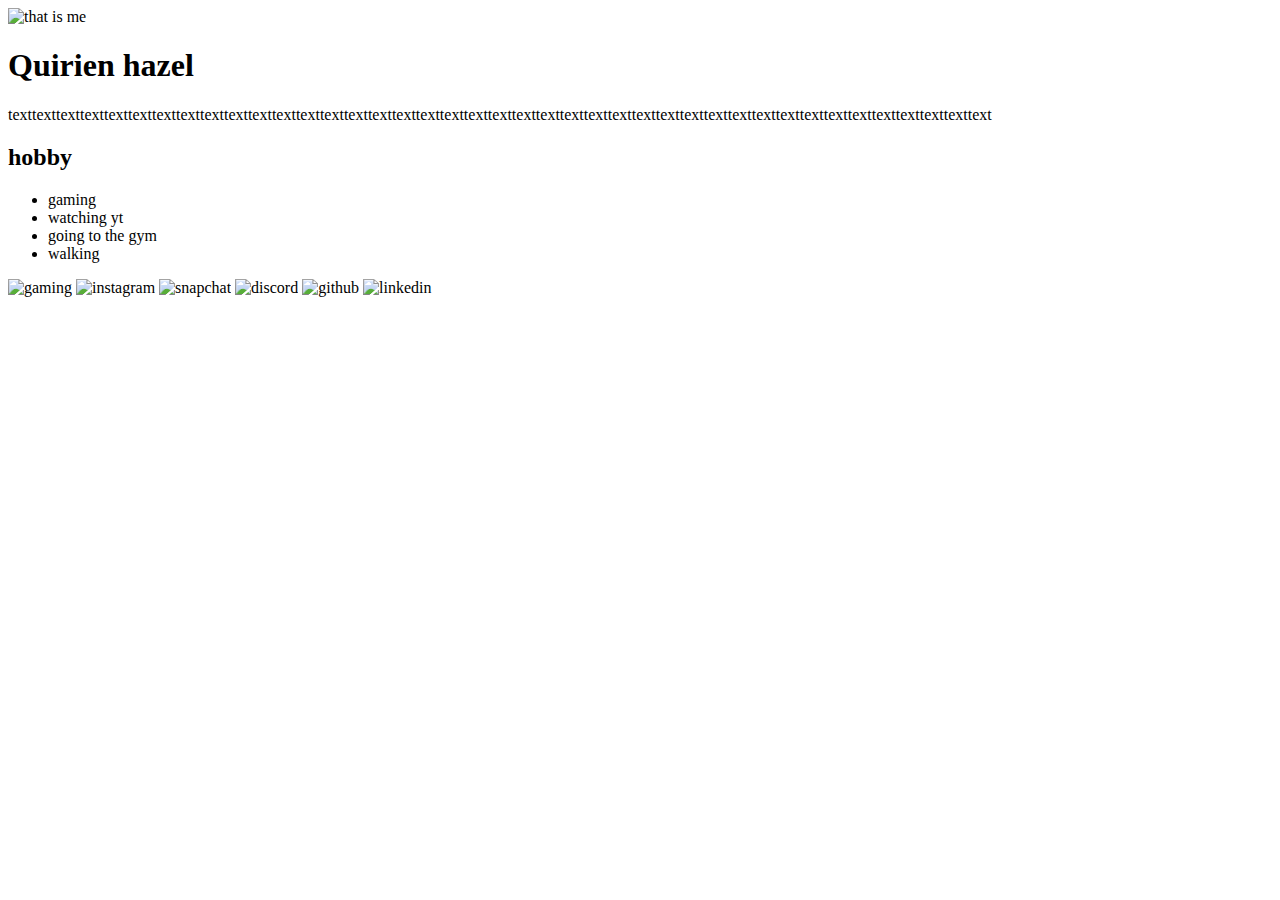
==== index.html @ a047a9c5 "Update index.html" ====
<!DOCTYPE html>
<html lang="en">
<head>
    <meta charset="UTF-8">
    <meta name="viewport" content="width=device-width, initial-scale=1.0">
    <title>my first webpage</title>
</head>
<body>
 <img src="img/image0.png" alt="that is me">
 <h1>Quirien hazel</h1>
 <p>texttexttexttexttexttexttexttexttexttexttexttexttexttexttexttexttexttexttexttexttexttexttexttexttexttexttexttexttexttexttexttexttexttexttexttexttexttexttexttexttext</p>
 <h2>hobby</h2>
 <ul>
    <li>gaming</li>
    <li>watching yt</li>
    <li>going to the gym</li>
    <li>walking</li>
</ul>
<img src="img/jpe gaming.jfif" alt="gaming">
<img src="" alt="instagram">
<img src="" alt="snapchat">
<img src="" alt="discord">
<img src="" alt="github">
<img src="" alt="linkedin">
</body>
</html>
</body>
</html>
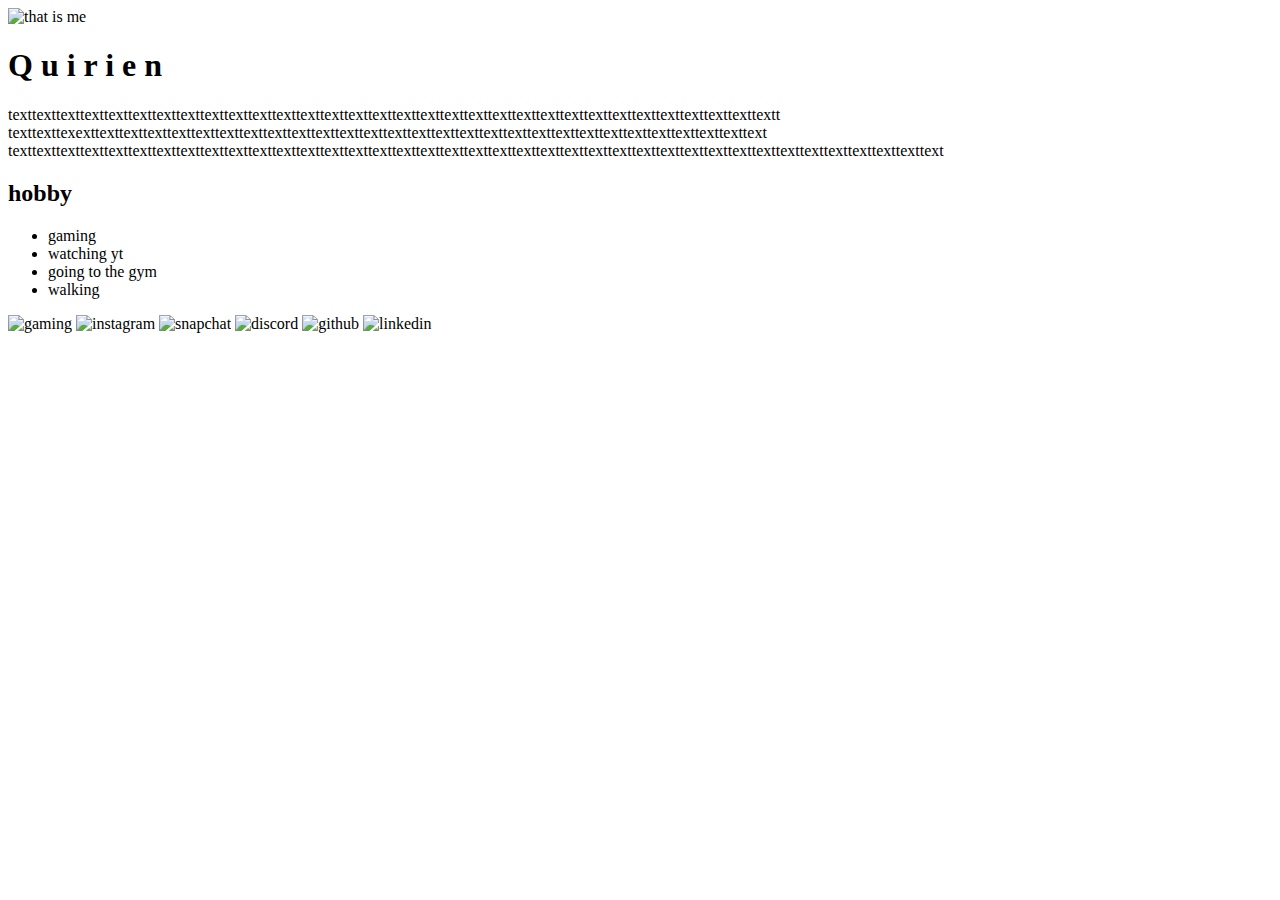
==== commit 5633638e: "Update index.html" ====
--- a/index.html
+++ b/index.html
@@ -4,11 +4,26 @@
     <meta charset="UTF-8">
     <meta name="viewport" content="width=device-width, initial-scale=1.0">
     <title>my first webpage</title>
+    <link rel="stylesheet" href="/style.css">
 </head>
 <body>
- <img src="img/image0.png" alt="that is me">
- <h1>Quirien hazel</h1>
- <p>texttexttexttexttexttexttexttexttexttexttexttexttexttexttexttexttexttexttexttexttexttexttexttexttexttexttexttexttexttexttexttexttexttexttexttexttexttexttexttexttext</p>
+ <img id="pfp" src="/img/image0.png" alt="that is me">
+ <div id=" introcontainter">
+ <h1> <span class="highlight1">Q </span> 
+    <span class="highlight2">u</span>
+    <span class="highlight3">i</span>
+    <span class="highlight4">r</span>
+    <span class="highlight5">i</span>
+    <span class="highlight6">e</span>
+    <span class="highlight7">n</span>
+
+</h1>
+ <p id="introtext">texttexttexttexttexttexttexttexttexttexttexttexttexttexttexttexttexttexttexttexttexttexttexttexttexttexttexttexttexttexttexttextt
+    texttexttexexttexttexttexttexttexttexttexttexttexttexttexttexttexttexttexttexttexttexttexttexttexttexttexttexttexttexttexttext
+    texttexttexttexttexttexttexttexttexttexttexttexttexttexttexttexttexttexttexttexttexttexttexttexttexttexttexttexttexttexttexttexttexttexttexttexttexttexttext
+ </p>
+ </div>
+ 
  <h2>hobby</h2>
  <ul>
     <li>gaming</li>
@@ -16,12 +31,13 @@
     <li>going to the gym</li>
     <li>walking</li>
 </ul>
-<img src="img/jpe gaming.jfif" alt="gaming">
-<img src="" alt="instagram">
-<img src="" alt="snapchat">
-<img src="" alt="discord">
-<img src="" alt="github">
-<img src="" alt="linkedin">
+<img src="/img/jpe gaming.jfif" alt="gaming">
+<img src="/img/insta.jpeg" alt="instagram">
+<img src="/img/snap.jpeg" alt="snapchat">
+<img src="/img/dis.jpeg" alt="discord">
+<img src="/img/git.jpeg" alt="github">
+<img src="/img/lind.jpeg" alt="linkedin">
+
 </body>
 </html>
 </body>
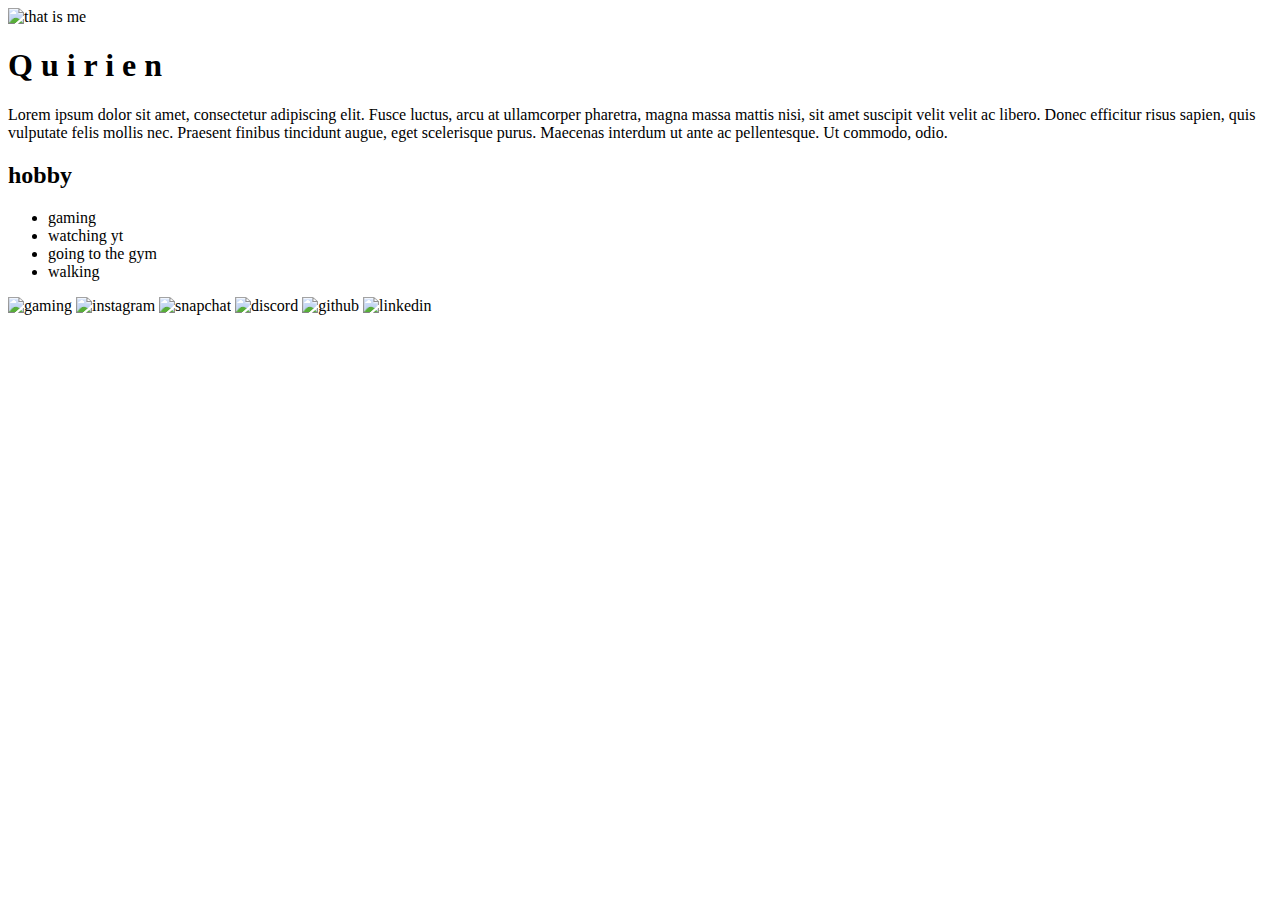
==== commit f30927b0: "Update index.html" ====
--- a/index.html
+++ b/index.html
@@ -18,18 +18,25 @@
     <span class="highlight7">n</span>
 
 </h1>
- <p id="introtext">texttexttexttexttexttexttexttexttexttexttexttexttexttexttexttexttexttexttexttexttexttexttexttexttexttexttexttexttexttexttexttextt
-    texttexttexexttexttexttexttexttexttexttexttexttexttexttexttexttexttexttexttexttexttexttexttexttexttexttexttexttexttexttexttext
-    texttexttexttexttexttexttexttexttexttexttexttexttexttexttexttexttexttexttexttexttexttexttexttexttexttexttexttexttexttexttexttexttexttexttexttexttexttexttext
+ <p id="introtext">Lorem ipsum dolor sit amet, consectetur adipiscing elit. Fusce luctus, arcu at ullamcorper pharetra, magna massa mattis nisi, sit amet suscipit velit velit ac libero. Donec efficitur risus sapien, 
+ quis vulputate felis mollis nec. Praesent finibus tincidunt augue, eget scelerisque purus. Maecenas 
+interdum ut ante ac pellentesque. Ut commodo, odio.
  </p>
  </div>
+
+
+ <div class="reset" > </div>
  
+ <div id="hobby" > 
+      
  <h2>hobby</h2>
  <ul>
     <li>gaming</li>
     <li>watching yt</li>
     <li>going to the gym</li>
     <li>walking</li>
+</div>
+<div class="reset" > </div>
 </ul>
 <img src="/img/jpe gaming.jfif" alt="gaming">
 <img src="/img/insta.jpeg" alt="instagram">
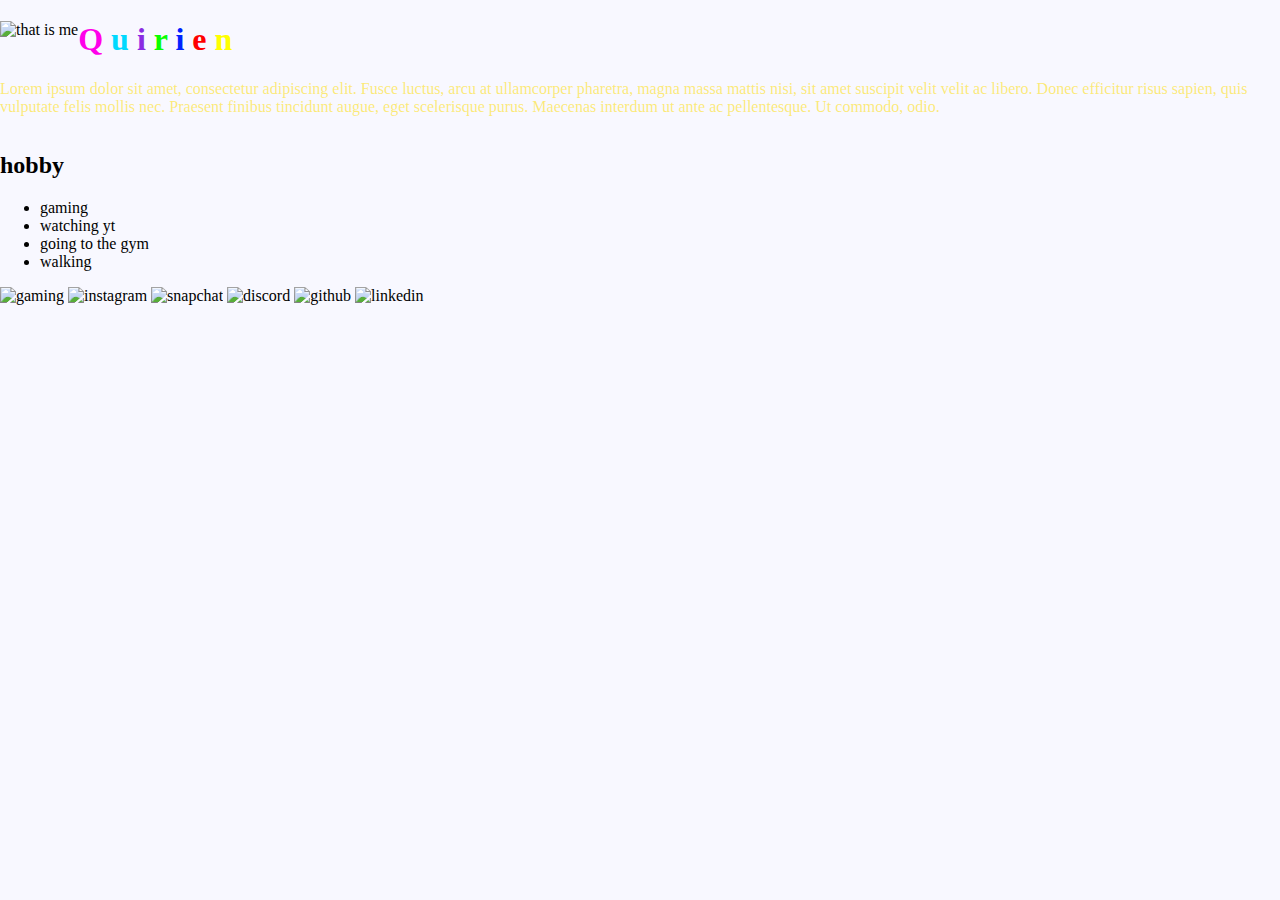
==== commit 56e81112: "Update index.html" ====
--- a/index.html
+++ b/index.html
@@ -4,7 +4,7 @@
     <meta charset="UTF-8">
     <meta name="viewport" content="width=device-width, initial-scale=1.0">
     <title>my first webpage</title>
-    <link rel="stylesheet" href="/style.css">
+    <link rel="stylesheet" href="style.css">
 </head>
 <body>
  <img id="pfp" src="/img/image0.png" alt="that is me">
--- a/style.css
+++ b/style.css
@@ -0,0 +1,60 @@
+body{
+   background-color: ghostwhite;
+   margin: 0px;
+   font-family: cursive;        
+}
+#introtext{
+    color: rgba(255, 221, 0, 0.542);
+}
+
+.highlight1{
+    color: rgb(255, 0, 234);
+    font-weight: bold;
+}
+
+.highlight2{
+    color: rgb(0, 217, 255);
+    font-weight: bold;
+}
+
+.highlight3{
+    color: blueviolet;
+    font-weight: bold;
+}
+
+.highlight4{
+    color: rgb(9, 255, 0);
+    font-weight: bold;
+}
+
+.highlight5{
+    color: rgb(0, 34, 255);
+    font-weight: bold;
+}
+
+.highlight6{
+    color: rgb(255, 0, 0);
+    font-weight: bold;
+}
+
+.highlight7{
+    color: yellow;
+    font-weight: bold;
+}
+
+#introcontainer{
+    width: 570;
+    float: left;
+}
+#pfp{
+    float: left;
+}
+
+.reset{
+    clear: both;
+}
+
+#hobby{
+    width: 510;
+    float: left;
+}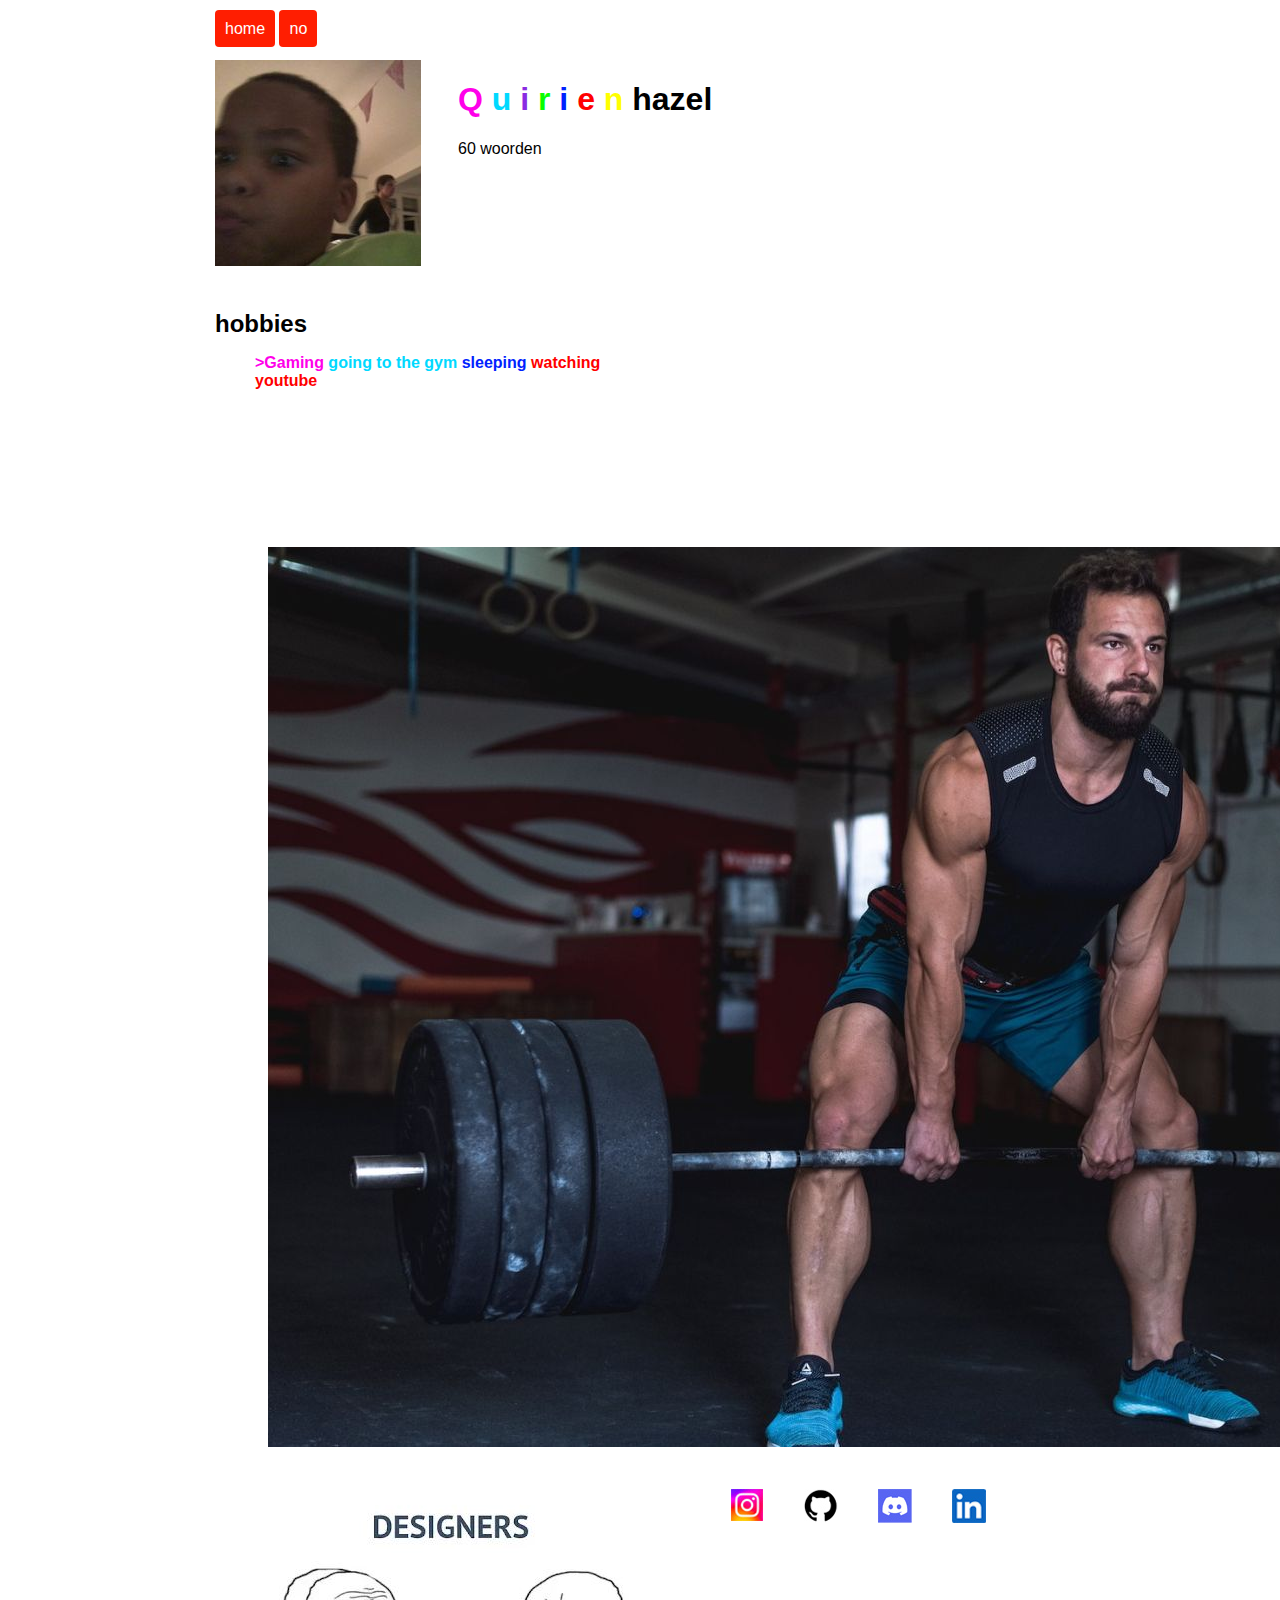
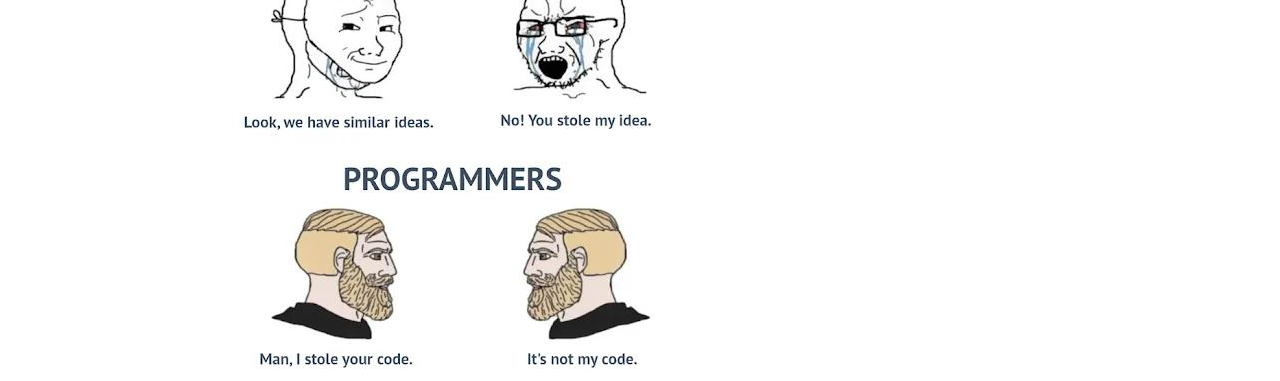
==== commit 51fc54d7: "webpage" ====
--- a/index.html
+++ b/index.html
@@ -1,51 +1,70 @@
 <!DOCTYPE html>
 <html lang="en">
+
 <head>
     <meta charset="UTF-8">
     <meta name="viewport" content="width=device-width, initial-scale=1.0">
-    <title>my first webpage</title>
+    <title>My <title>website</title>
     <link rel="stylesheet" href="style.css">
 </head>
+
 <body>
- <img id="pfp" src="/img/image0.png" alt="that is me">
- <div id=" introcontainter">
- <h1> <span class="highlight1">Q </span> 
-    <span class="highlight2">u</span>
-    <span class="highlight3">i</span>
-    <span class="highlight4">r</span>
-    <span class="highlight5">i</span>
-    <span class="highlight6">e</span>
-    <span class="highlight7">n</span>
+    <div id="info">
+        <div id="nav">
+            <a href="/">home</a>
+            <a href="https://www.youtube.com/watch?v=HLQ1cK9Edhc">no</a>
+        </div>
 
-</h1>
- <p id="introtext">Lorem ipsum dolor sit amet, consectetur adipiscing elit. Fusce luctus, arcu at ullamcorper pharetra, magna massa mattis nisi, sit amet suscipit velit velit ac libero. Donec efficitur risus sapien, 
- quis vulputate felis mollis nec. Praesent finibus tincidunt augue, eget scelerisque purus. Maecenas 
-interdum ut ante ac pellentesque. Ut commodo, odio.
- </p>
- </div>
+        <div class="reset"></div>
 
 
- <div class="reset" > </div>
- 
- <div id="hobby" > 
-      
- <h2>hobby</h2>
- <ul>
-    <li>gaming</li>
-    <li>watching yt</li>
-    <li>going to the gym</li>
-    <li>walking</li>
-</div>
-<div class="reset" > </div>
-</ul>
-<img src="/img/jpe gaming.jfif" alt="gaming">
-<img src="/img/insta.jpeg" alt="instagram">
-<img src="/img/snap.jpeg" alt="snapchat">
-<img src="/img/dis.jpeg" alt="discord">
-<img src="/img/git.jpeg" alt="github">
-<img src="/img/lind.jpeg" alt="linkedin">
+        <img id="mefoto" src="img/mooi.jpg" alt="Yes that's me">
+        <div id="intro">
+            <h1><span class="highlight1">Q </span>
+                <span class="highlight2">u</span>
+                <span class="highlight3">i</span>
+                <span class="highlight4">r</span>
+                <span class="highlight5">i</span>
+                <span class="highlight6">e</span>
+                <span class="highlight7">n</span>
+                hazel
+            </h1>
+            <p id="mainText"> 60 woorden
+            </p>
+            
+        </div>
+        <div class="reset"></div>
+        <div id="hobby">
+            <h2>hobbies</h2>
+            <ul>
+                <span class="highlight1">>Gaming </span>
+                <span class="highlight2">going to the gym</span>
+                <span class="highlight5">sleeping</span>
+                <span class="highlight6">watching youtube</span>
 
+            </ul>
+        </div>
+        <img id="hobiefoto" src="img/gym.jpeg" alt="WE GO GYM">
+        <div class="reset"></div>
+        <img id="meme" src="img/meme.JPG" alt=":)">
+
+        <div class="social">
+            <a href="https://www.instagram.com/quirboy013/" target="_blank"><img src="img/insta.jpeg"
+                    alt="instagram"></a>
+        </div>
+        <div class="social">
+            <a href="https://github.com/Quirboy" target="_blank"><img src="img/git.jpeg"
+                    alt="github"></a>
+        </div>
+        <div class="social">
+            <a href="https://discord.com/login" target="_blank"><img
+                    src="img/dis.jpeg" alt="discord"></a>
+        </div>
+        <div class="social">
+            <a href="https://www.linkedin.com/in/quirien-hazel-797947263/" target="_blank"><img src="img/lind.jpeg" alt="linkedin"></a>
+        </div>
+    
+    </div>
 </body>
-</html>
-</body>
+
 </html>--- a/style.css
+++ b/style.css
@@ -1,10 +1,7 @@
-body{
-   background-color: ghostwhite;
-   margin: 0px;
-   font-family: cursive;        
-}
-#introtext{
-    color: rgba(255, 221, 0, 0.542);
+body {
+    background-color: #FFFFFF;
+    margin: 0px;
+    font-family: Arial, Helvetica, sans-serif;
 }
 
 .highlight1{
@@ -40,21 +37,91 @@
 .highlight7{
     color: yellow;
     font-weight: bold;
+} 
+
+p {
+    margin: 0px;
 }
 
-#introcontainer{
-    width: 570;
+td {
+    border: 1px solid #000000;
+}
+
+
+.reset {
+    clear: both;
+}
+
+.social {
     float: left;
+    width: 56px;
+    height: 56px;
+    background-color: #FFFFFF;
+    text-align: center;
+    margin: 0px 0px 0px 18px;
 }
-#pfp{
+
+
+
+
+#info {
+    width: 850px;
+    margin: 0px auto;
+    padding: 20px 0px 0px 0px;
+    background-color: #fd000000;
+}
+
+
+#nav {
+    height: 30px;
+    margin: 0px 0px 10px 0px;
+}
+
+#nav a {
+    padding: 10px;
+    background: #ff1e01;
+    color: #ffffff;
+    text-decoration: none;
+    border-radius: 4px;
+}
+
+#nav a:hover {
+    background: #000000;
+}
+
+
+#mainText {
+    color: #000000;
+}
+
+#intro {
+    width: 470px;
+    float: left;
+    margin: 0px 0px 0px 37px;
+}
+
+#mefoto {
     float: left;
 }
 
-.reset{
-    clear: both;
+
+#hobby {
+    width: 420px;
+    height: 151px;
+    float: left;
+    margin: 44px 0px 42px 0px;
 }
 
-#hobby{
-    width: 510;
+#hobby h2 {
+    margin: 0px;
+}
+
+#hobiefoto {
     float: left;
-}+    margin: 44px 0px 42px 53px;
+}
+
+
+#meme {
+    float: left;
+}
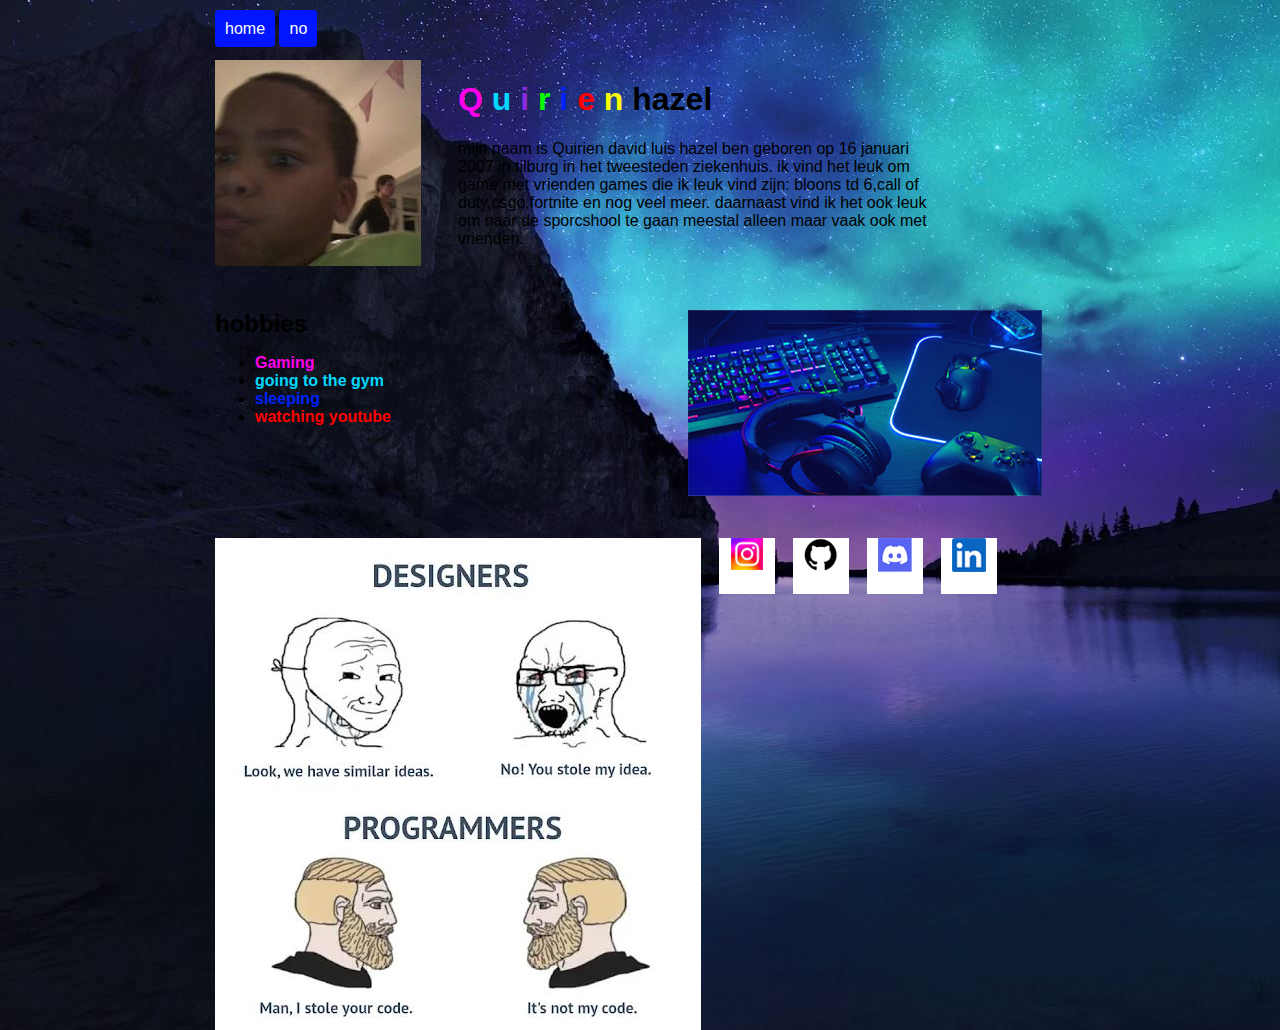
==== commit bdc0f2a9: "webpage" ====
--- a/index.html
+++ b/index.html
@@ -11,7 +11,7 @@
 <body>
     <div id="info">
         <div id="nav">
-            <a href="/">home</a>
+            <a href="home.html">home</a>
             <a href="https://www.youtube.com/watch?v=HLQ1cK9Edhc">no</a>
         </div>
 
@@ -29,7 +29,9 @@
                 <span class="highlight7">n</span>
                 hazel
             </h1>
-            <p id="mainText"> 60 woorden
+            <p id="mainText"> mijn naam is Quirien david luis hazel ben geboren op 16 januari 2007 in tilburg in het tweesteden ziekenhuis. 
+                ik vind het leuk om game met vrienden games die ik leuk vind zijn: bloons td 6,call of duty,csgo,fortnite en nog veel meer.
+                daarnaast vind ik het ook leuk om naar de sporcshool te gaan meestal alleen maar vaak ook met vrienden.
             </p>
             
         </div>
@@ -37,16 +39,16 @@
         <div id="hobby">
             <h2>hobbies</h2>
             <ul>
-                <span class="highlight1">>Gaming </span>
-                <span class="highlight2">going to the gym</span>
-                <span class="highlight5">sleeping</span>
-                <span class="highlight6">watching youtube</span>
+                <li><span class="highlight1">Gaming </span></li>
+                <li><span class="highlight2">going to the gym</span></li>
+                <li><span class="highlight5">sleeping</span></li>
+                <li><span class="highlight6">watching youtube</span></li>
 
             </ul>
         </div>
-        <img id="hobiefoto" src="img/gym.jpeg" alt="WE GO GYM">
+        <img id="hobiefoto" src="img/gmae.jpg" alt="WE GO play fortnite ">
         <div class="reset"></div>
-        <img id="meme" src="img/meme.JPG" alt=":)">
+        <img id="meme" src="img/meme.JPG" alt="hehe">
 
         <div class="social">
             <a href="https://www.instagram.com/quirboy013/" target="_blank"><img src="img/insta.jpeg"
--- a/style.css
+++ b/style.css
@@ -1,5 +1,5 @@
 body {
-    background-color: #FFFFFF;
+    background-image: url(img/background.JPG);
     margin: 0px;
     font-family: Arial, Helvetica, sans-serif;
 }
@@ -79,14 +79,14 @@
 
 #nav a {
     padding: 10px;
-    background: #ff1e01;
+    background: #0116ff;
     color: #ffffff;
     text-decoration: none;
     border-radius: 4px;
 }
 
 #nav a:hover {
-    background: #000000;
+    background: #5d41cd;
 }
 
 
